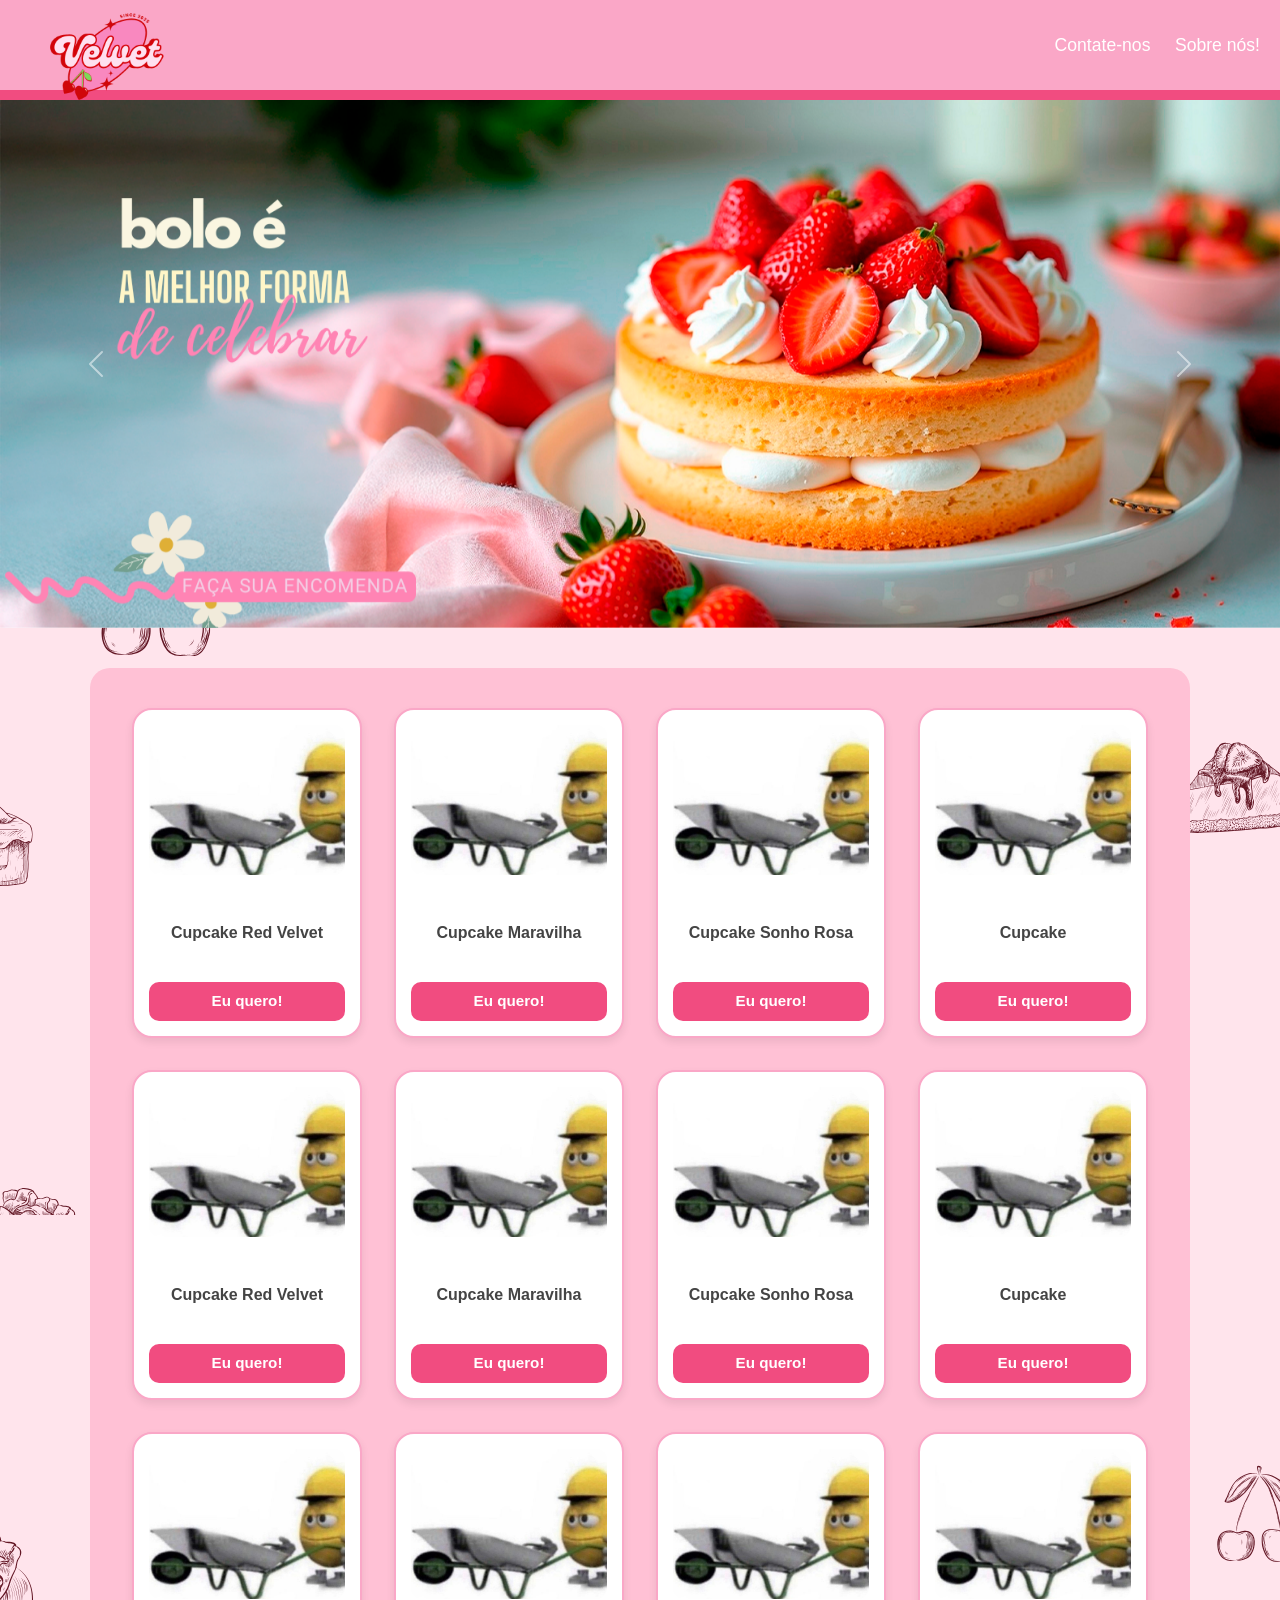
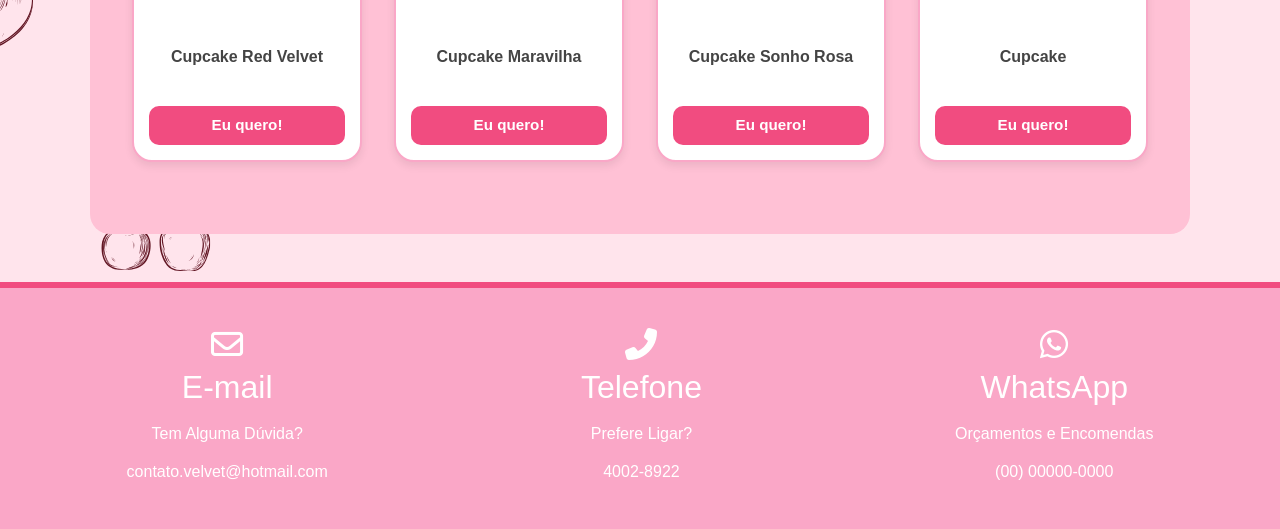
==== index.html @ 19e4a846 "Update do site" ====
<!DOCTYPE html>
<html lang="pt-br">

<head>
    <meta charset="UTF-8">
    <meta name="viewport" content="width=device-width, initial-scale=1.0">
    <title>Início - Velvet</title>
    <link rel="icon" type="image/x-icon" href="logo.png">
    <link rel="stylesheet" href="https://cdnjs.cloudflare.com/ajax/libs/font-awesome/6.4.0/css/all.min.css">
    <link href="https://cdn.jsdelivr.net/npm/bootstrap@5.3.8/dist/css/bootstrap.min.css" rel="stylesheet">
    <link rel="stylesheet" href="style.css">
</head>

<body>

    <header>
        <figure class="logo">
            <img src="logo.png" alt="img" height="10%" width="35%">
        </figure>
        <nav class="navigation">
            <a href="contato.html">Contate-nos</a>
            <a href="sobre.html">Sobre nós!</a>
        </nav>
    </header>

    <div class="barra_nav2"></div>

    <main>
        <div id="carouselExampleInterval" class="carousel slide" data-bs-ride="carousel">
            <div class="carousel-inner">
                <div class="carousel-item active" data-bs-interval="10000">
                    <img src="FAÇA SUA ENCOMENDA.png" class="d-block w-100 mx-auto" alt="Banner 1">
                </div>
                <div class="carousel-item" data-bs-interval="2000">
                    <img src="ref.png" class="d-block w-100 mx-auto" alt="Banner 2">
                </div>
                <div class="carousel-item">
                    <img src="refes.png" class="d-block w-100 mx-auto" alt="Banner 3">
                </div>
            </div>
            <button class="carousel-control-prev" type="button" data-bs-target="#carouselExampleInterval"
                data-bs-slide="prev">
                <span class="carousel-control-prev-icon" aria-hidden="true"></span>
                <span class="visually-hidden">Anterior</span>
            </button>
            <button class="carousel-control-next" type="button" data-bs-target="#carouselExampleInterval"
                data-bs-slide="next">
                <span class="carousel-control-next-icon" aria-hidden="true"></span>
                <span class="visually-hidden">Próximo</span>
            </button>
        </div>

        <div class="fundo">
            <div class="container_produto">

                <div class="card_doces">

                    <img src="emconstrução.png" alt="produto01" class="img_card">
                    <p class="txt_card">Cupcake Red Velvet</p>
                    <div class="btn_card">
                        <button>Eu quero!</button>
                    </div>
                </div>

                <div class="card_doces">

                    <img src="emconstrução.png" alt="produto02" class="img_card">
                    <p class="txt_card">Cupcake Maravilha</p>
                    <div class="btn_card">
                        <button>Eu quero!</button>
                    </div>
                </div>

                <div class="card_doces">

                    <img src="emconstrução.png" alt="produto03" class="img_card">
                    <p class="txt_card">Cupcake Sonho Rosa</p>
                    <div class="btn_card">
                        <button>Eu quero!</button>
                    </div>
                </div>

                <div class="card_doces">

                    <img src="emconstrução.png" alt="produto04" class="img_card">
                    <p class="txt_card">Cupcake</p>
                    <div class="btn_card">
                        <button>Eu quero!</button>
                    </div>
                </div>

            </div>

            <div class="container_produto">

                <div class="card_doces">

                    <img src="emconstrução.png" alt="produto01" class="img_card">
                    <p class="txt_card">Cupcake Red Velvet</p>
                    <div class="btn_card">
                        <button>Eu quero!</button>
                    </div>
                </div>

                <div class="card_doces">

                    <img src="emconstrução.png" alt="produto02" class="img_card">
                    <p class="txt_card">Cupcake Maravilha</p>
                    <div class="btn_card">
                        <button>Eu quero!</button>
                    </div>
                </div>

                <div class="card_doces">

                    <img src="emconstrução.png" alt="produto03" class="img_card">
                    <p class="txt_card">Cupcake Sonho Rosa</p>
                    <div class="btn_card">
                        <button>Eu quero!</button>
                    </div>
                </div>

                <div class="card_doces">

                    <img src="emconstrução.png" alt="produto04" class="img_card">
                    <p class="txt_card">Cupcake</p>
                    <div class="btn_card">
                        <button>Eu quero!</button>
                    </div>
                </div>

            </div>

            <div class="container_produto">

                <div class="card_doces">

                    <img src="emconstrução.png" alt="produto01" class="img_card">
                    <p class="txt_card">Cupcake Red Velvet</p>
                    <div class="btn_card">
                        <button>Eu quero!</button>
                    </div>
                </div>

                <div class="card_doces">

                    <img src="emconstrução.png" alt="produto02" class="img_card">
                    <p class="txt_card">Cupcake Maravilha</p>
                    <div class="btn_card">
                        <button>Eu quero!</button>
                    </div>
                </div>

                <div class="card_doces">

                    <img src="emconstrução.png" alt="produto03" class="img_card">
                    <p class="txt_card">Cupcake Sonho Rosa</p>
                    <div class="btn_card">
                        <button type="button" class="btn btn-primary">Eu quero!</button>
                    </div>
                </div>

                <div class="card_doces">

                    <img src="emconstrução.png" alt="produto04" class="img_card">
                    <p class="txt_card">Cupcake</p>
                    <div class="btn_card">
                        <button>Eu quero!</button>
                    </div>
                </div>

            </div>
        </div>
        </section>
    </main>

    <footer>
        <div class="w-100">
            <div class="barra_footer"></div>
            <div class="contato">
                <div class="coluna1 p-3 d-flex flex-column align-items-center">
                    <i class="fa-regular fa-envelope fa-2x mb-2"></i>
                    <h2>E-mail</h2>
                    <p class="mt-2">Tem Alguma Dúvida?</p>
                    <h4 class="fs-6">contato.velvet@hotmail.com</h4>
                </div>
                <div class="coluna2 p-3 d-flex flex-column align-items-center">
                    <i class="fa-solid fa-phone-flip fa-2x mb-2"></i>
                    <h2>Telefone</h2>
                    <p class="mt-2">Prefere Ligar?</p>
                    <h4 class="fs-6">4002-8922</h4>
                </div>
                <div class="coluna3 p-3 d-flex flex-column align-items-center">
                    <i class="fa-brands fa-whatsapp fa-2x mb-2"></i>
                    <h2>WhatsApp</h2>
                    <p class="mt-2">Orçamentos e Encomendas</p>
                    <h4 class="fs-6">(00) 00000-0000</h4>
                </div>
            </div>
        </div>
    </footer>

    <script src="https://cdn.jsdelivr.net/npm/bootstrap@5.3.8/dist/js/bootstrap.bundle.min.js"></script>
</body>

</html>
---- style.css ----
* {
    margin: 0;
    padding: 0;
    box-sizing: border-box;
    font-family: 'Gill Sans', 'Gill Sans MT', Calibri, 'Trebuchet MS', sans-serif;
}

body {
    width: 100%;
    background-image: url(fundo4.png);
}

header {
    background-color: #faa7c7;
    height: 90px;
    display: flex;
    justify-content: space-between;
    align-items: center;
    padding: 0 20px;
}

.logo_nav {
    max-height: 70px;
    margin-top: 8px;
}

.navigation a {
    position: relative;
    font-size: 1.1em;
    text-decoration: none;
    font-weight: 500;
    margin-left: 20px;
    color: white;
}

.navigation a::after {
    content: '';
    position: absolute;
    left: 0;
    bottom: -6px;
    width: 100%;
    height: 3px;
    background: white;
    border-radius: 5px;
    transform-origin: right;
    transform: scaleX(0);
    transition: transform .5s;
}

.navigation a:hover::after {
    transform-origin: left;
    transform: scaleX(1);
    background-color: #fff;
}

.barra_nav2 {
    height: 10px;
    background-color: #f14c80;
}

.fundo {
    background-color: #ffc1d5;
    padding: 40px 20px;
    margin: 40px auto;
    border-radius: 20px;
    max-width: 1100px;
}

.container_produto {
    display: flex;
    gap: 2rem;
    align-items: center;
    justify-content: center;
    flex-wrap: wrap;
    margin-bottom: 2rem;
}

.card_doces {
    max-width: 230px;
    width: 100%;
    height: 330px;
    background-color: #ffffff;
    border: 2px solid #faa7c7;
    border-radius: 20px;
    display: flex;
    flex-direction: column;
    align-items: center;
    justify-content: space-between;
    padding: 15px;
    transition: transform 0.3s ease, box-shadow 0.3s ease;
    box-shadow: 0 4px 8px rgba(0, 0, 0, 0.08);
}

.card_doces:hover {
    transform: translateY(-6px);
    box-shadow: 0 10px 20px rgba(0, 0, 0, 0.15);
}

.img_card {
    width: 100%;
    height: 150px;
    object-fit: cover;
    border-radius: 12px;
    background-color: #f8f9fa;
}

.txt_card {
    font-size: 1rem;
    font-weight: bold;
    color: #444444;
    text-align: center;
    margin: 10px 0 0 0;
}

.btn_card {
    width: 100%;
}

.btn_card button {
    width: 100%;
    background-color: #f14c80;
    color: white;
    border: none;
    border-radius: 10px;
    padding: 8px 0;
    font-weight: bold;
    font-size: 0.95rem;
    cursor: pointer;
    transition: background-color 0.3s ease, transform 0.2s ease;
}

.btn_card button:hover {
    background-color: #d9386c;
    transform: scale(1.02);
}

.barra_footer {
    height: 6px;
    background-color: #f14c80;
    margin-top: 3rem;
}

.contato {
    background-color: #faa7c7;
    color: #ffffff;
    display: flex;
    justify-content: space-around;
    align-items: center;
    flex-wrap: wrap;
    padding: 1.5rem 0;
    text-align: center;
}

.logo {
    margin-top: 30px;
}
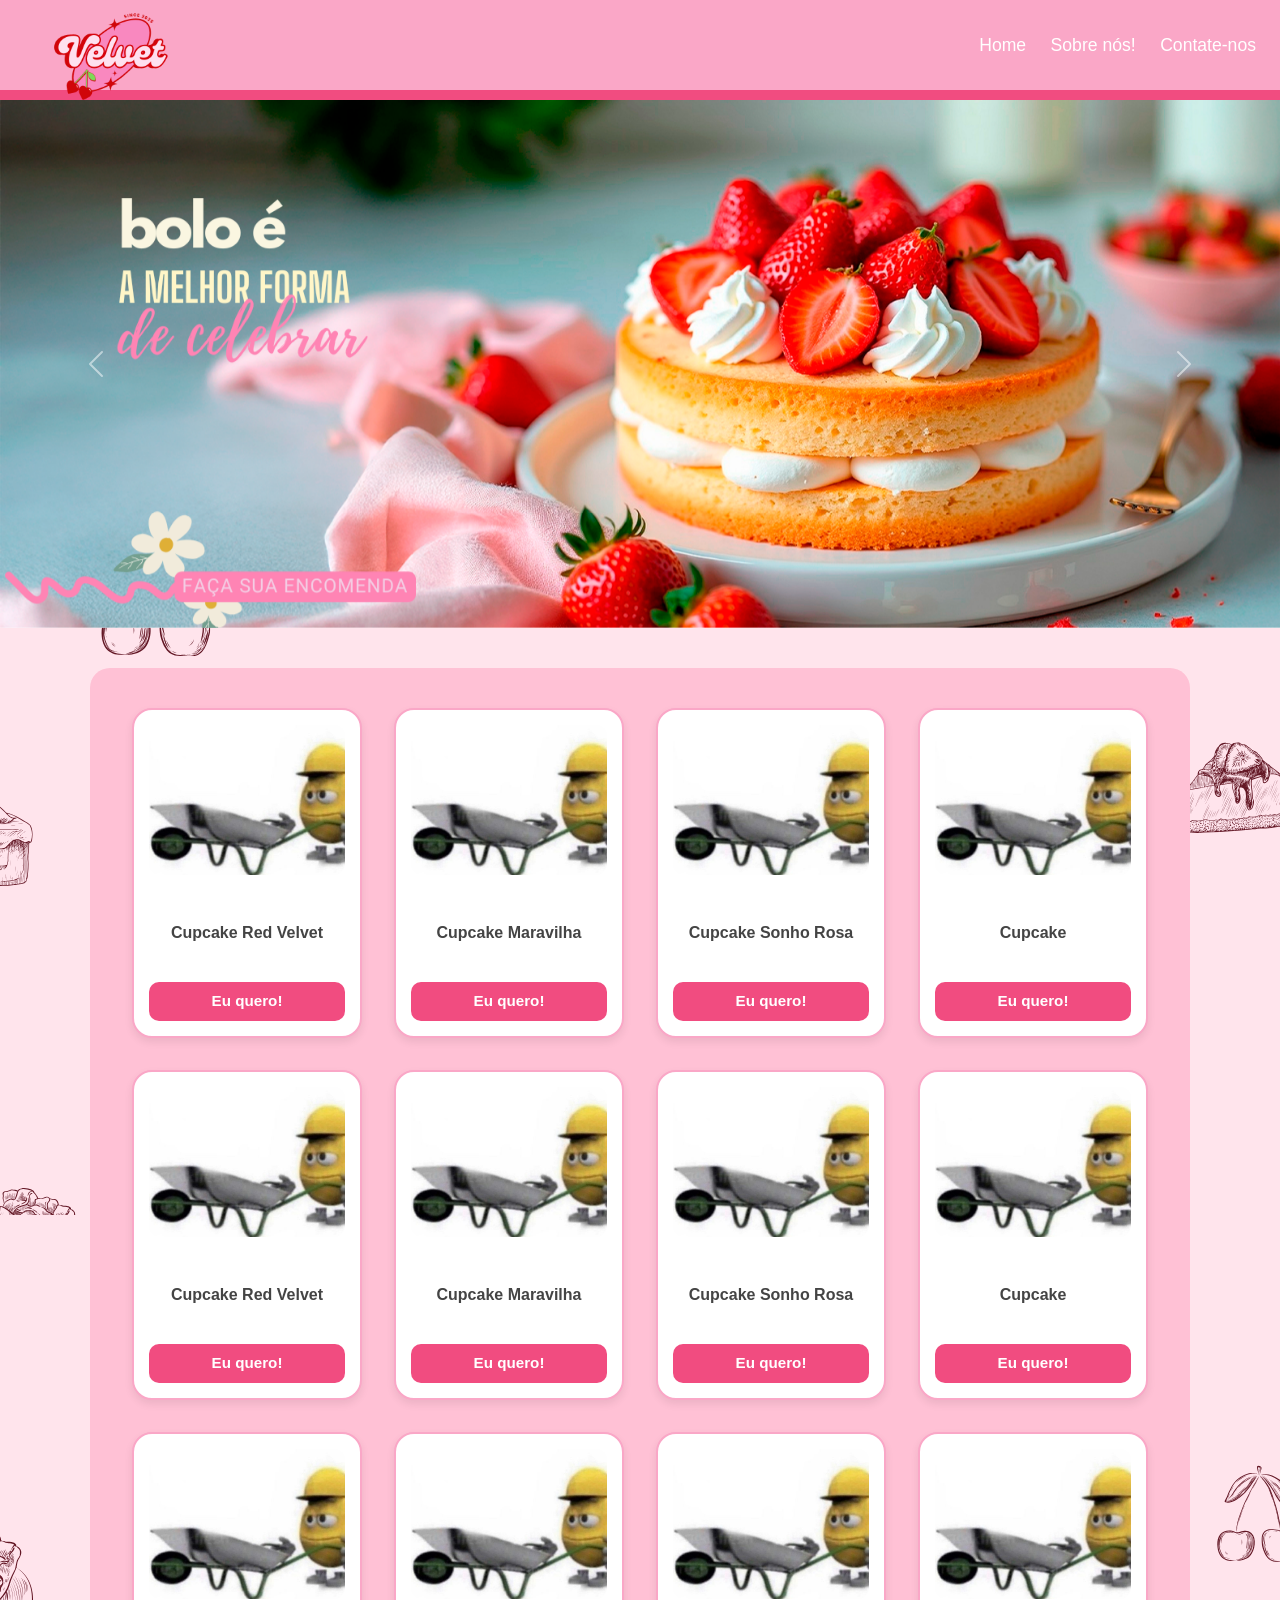
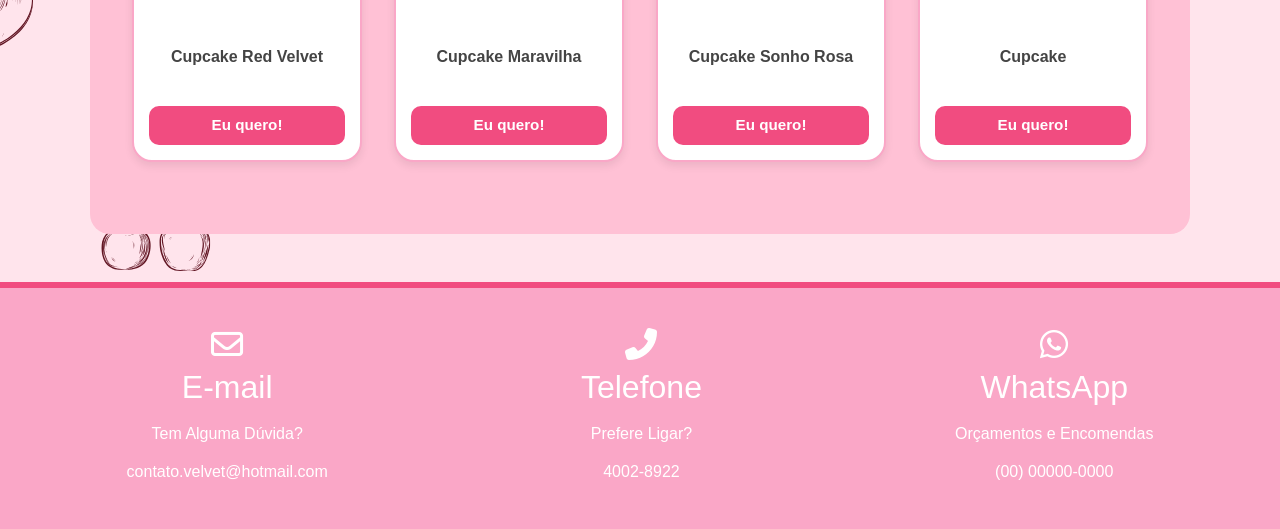
==== commit 33a2edae: "Update index.html" ====
--- a/index.html
+++ b/index.html
@@ -13,14 +13,25 @@
 
 <body>
 
-    <header>
-        <figure class="logo">
-            <img src="logo.png" alt="img" height="10%" width="35%">
-        </figure>
-        <nav class="navigation">
-            <a href="contato.html">Contate-nos</a>
-            <a href="sobre.html">Sobre nós!</a>
-        </nav>
+    <header class="navbar navbar-expand-md px-4" style="background-color: #faa7c7;">
+        <a class="navbar-brand" href="index.html">
+            <figure class="logo">
+                <img src="logo.png" alt="img" height="10%" width="35%">
+            </figure>
+        </a>
+
+        <button class="navbar-toggler border-0" type="button" data-bs-toggle="collapse"
+            data-bs-target="#conteudoNavbar">
+            <span class="navbar-toggler-icon"></span>
+        </button>
+
+        <div class="collapse navbar-collapse justify-content-end" id="conteudoNavbar">
+            <nav class="navigation">
+                <a href="index.html">Home</a>
+                <a href="sobre.html">Sobre nós!</a>
+                <a href="contato.html">Contate-nos</a>
+            </nav>
+        </div>
     </header>
 
     <div class="barra_nav2"></div>
@@ -203,4 +214,4 @@
     <script src="https://cdn.jsdelivr.net/npm/bootstrap@5.3.8/dist/js/bootstrap.bundle.min.js"></script>
 </body>
 
-</html>+</html>
--- a/style.css
+++ b/style.css
@@ -153,4 +153,46 @@
 
 .logo {
     margin-top: 30px;
-}+}
+
+@media (max-width: 678px) {
+    header {
+        height: auto;
+        padding: 15px 10px;
+        flex-direction: column;
+        gap: 10px;
+    }
+
+    .logo {
+        margin-top: 0;
+    }
+
+    .logo img {
+        width: 120px !important;
+        height: auto !important;
+    }
+
+    #carouselExampleInterval{
+        display: none;
+    }
+
+    .navigation {
+        display: flex;
+        gap: 15px;
+    }
+
+    .navigation a {
+        margin-left: 0;
+        font-size: 1rem;
+    }
+
+    .fundo {
+        padding: 20px 10px;
+        margin: 20px 10px;
+    }
+
+    .contato {
+        flex-direction: column;
+        gap: 20px;
+    }
+}
